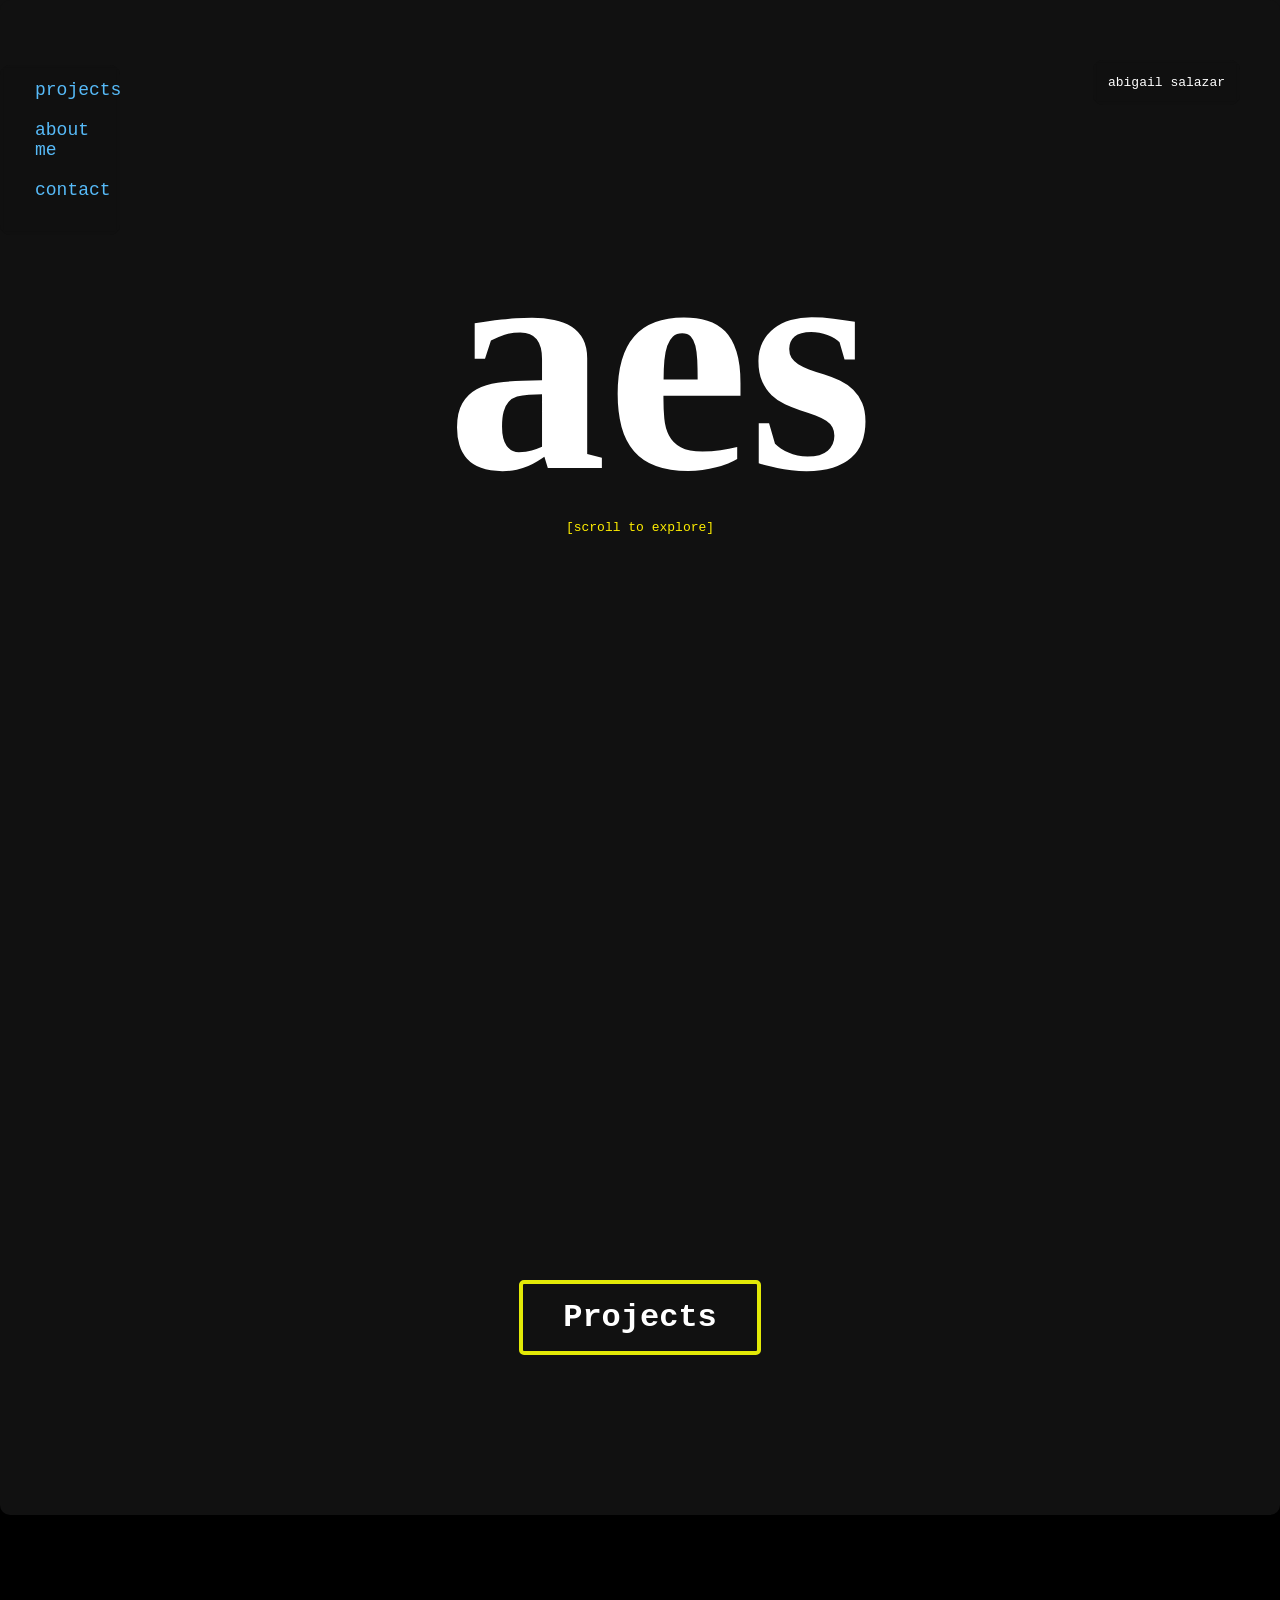
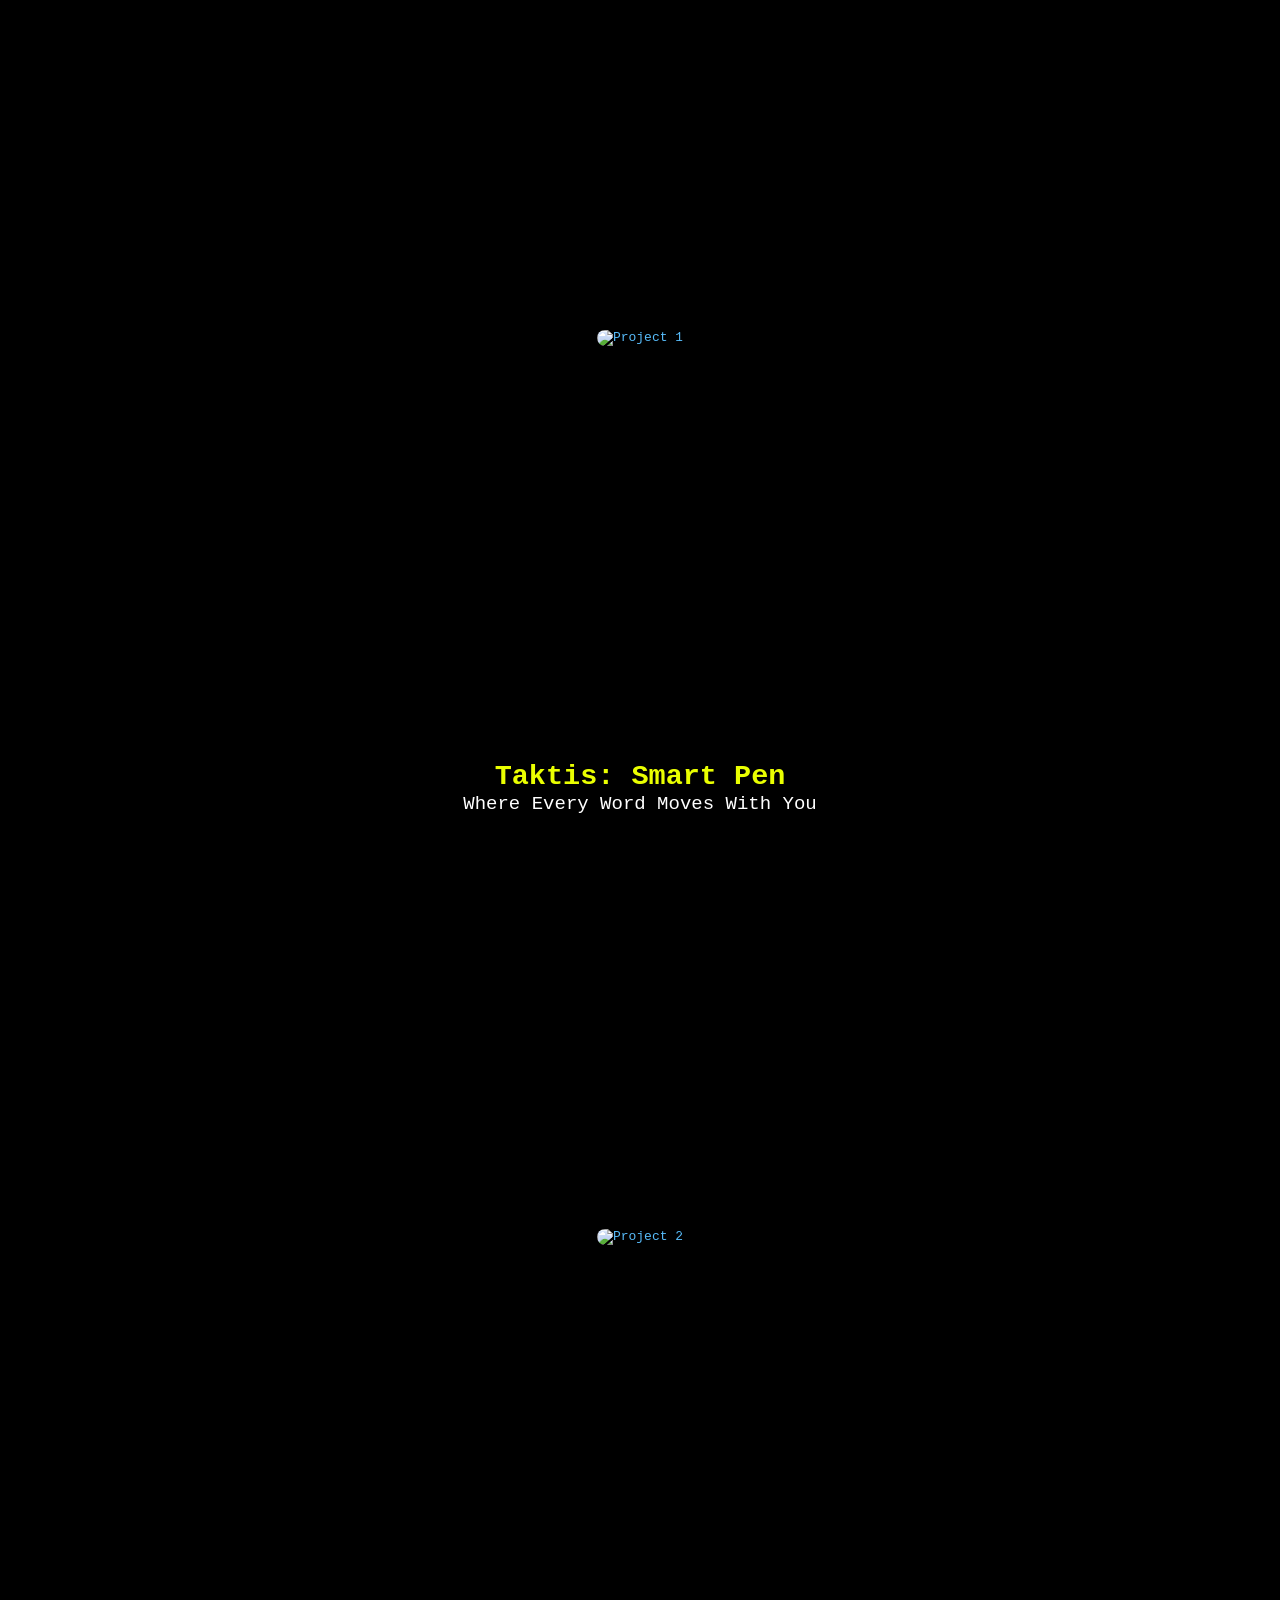
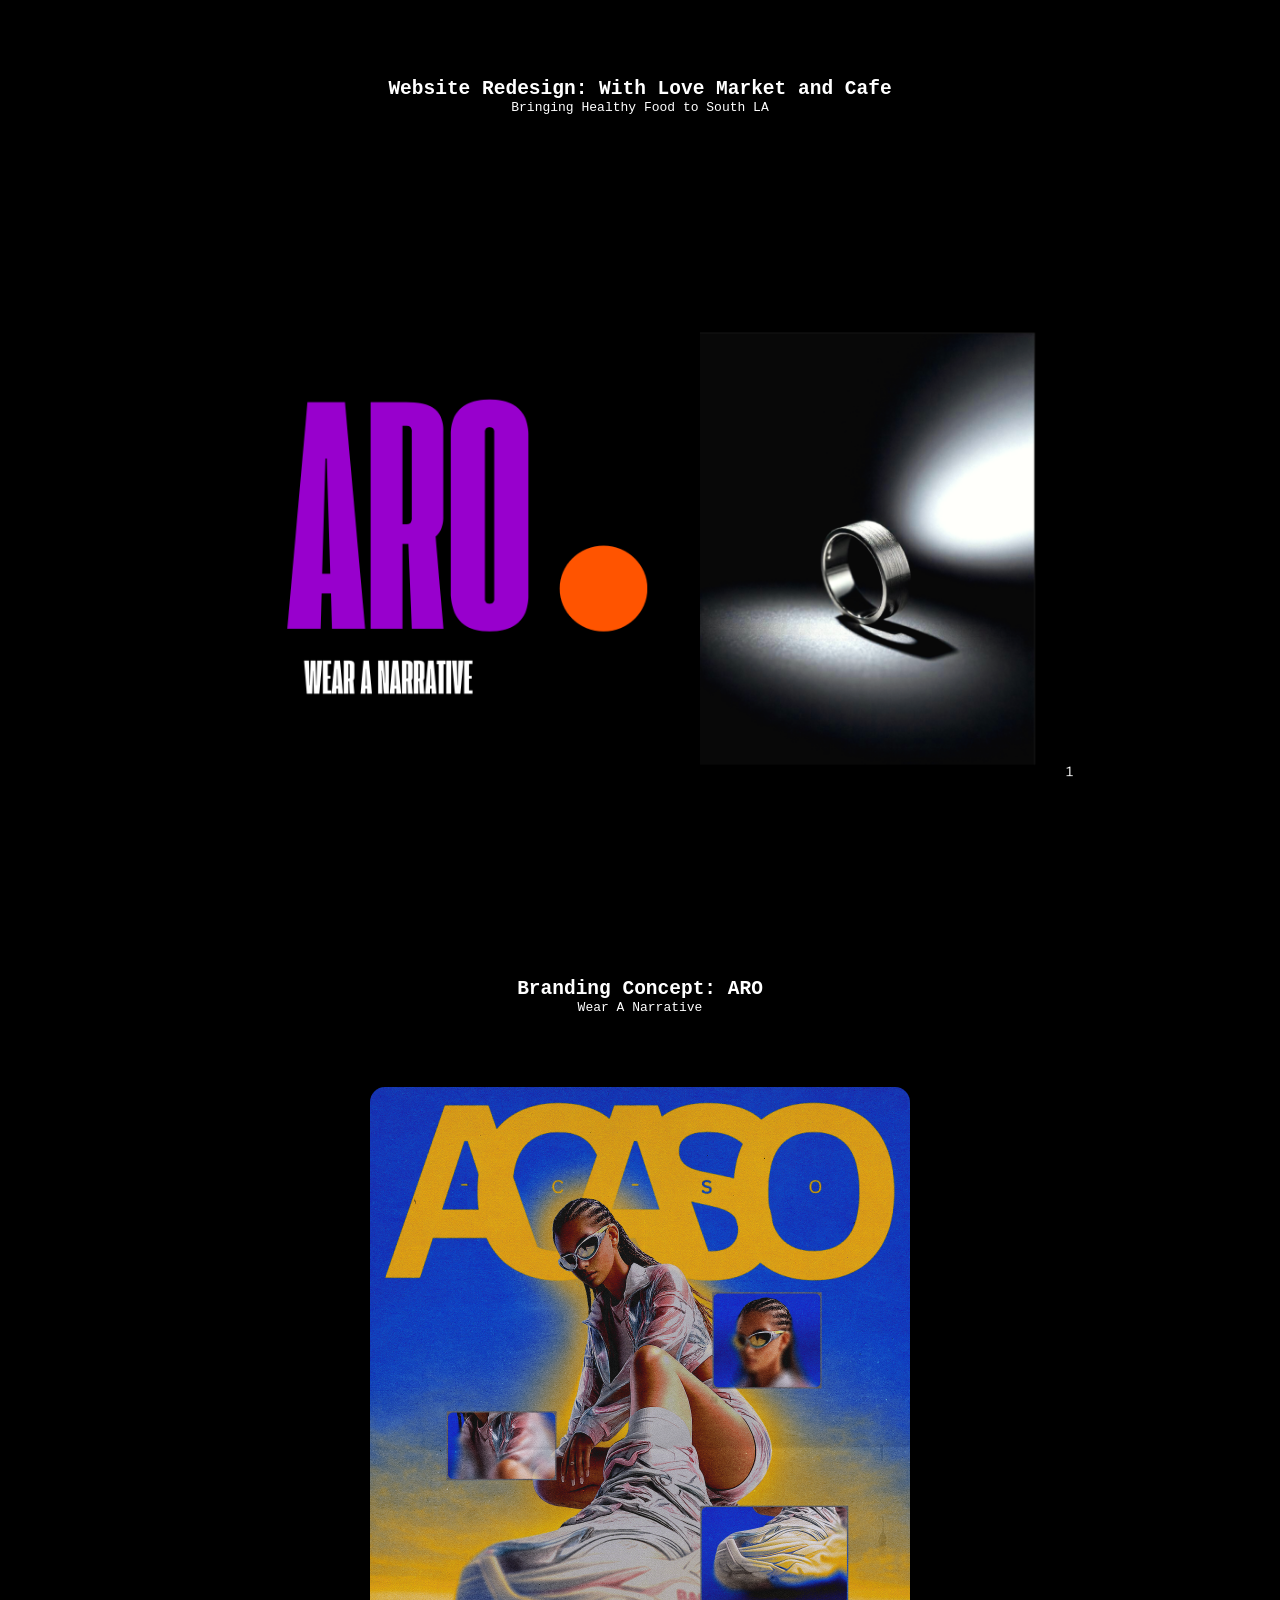
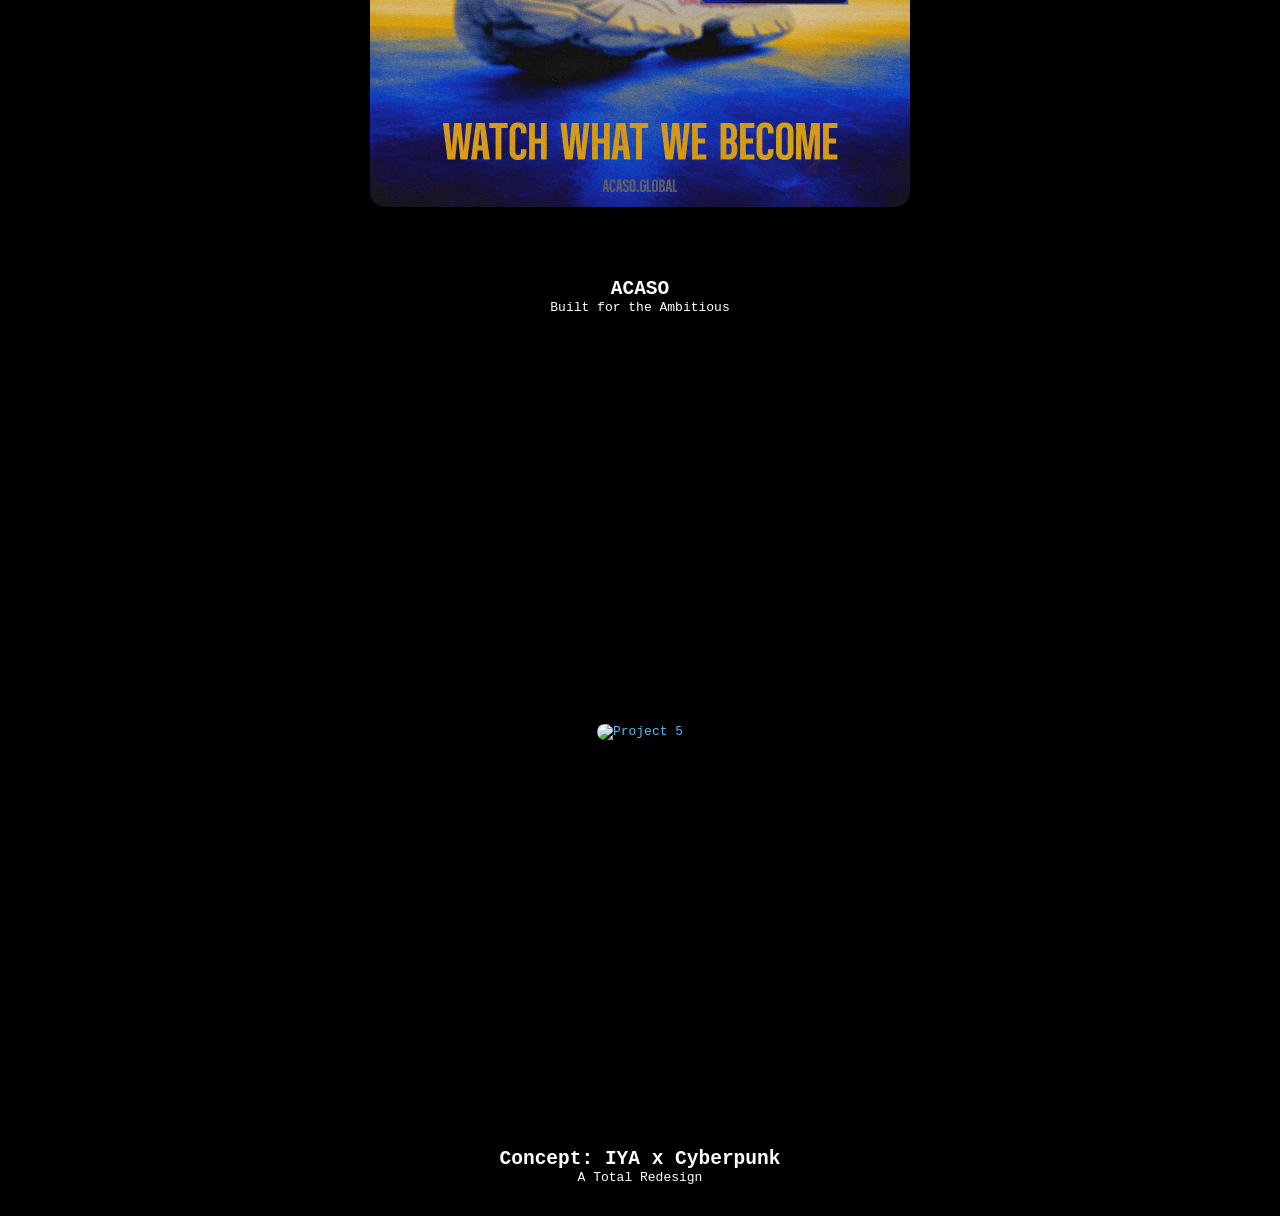
==== index.html @ 844b468b "Add files via upload" ====
<!DOCTYPE html>
<html lang="en">

<head>
  <meta charset="UTF-8" />
  <meta name="viewport" content="width=device-width, initial-scale=1.0"/>
  <title>Abigail Salazar Portfolio</title>
  <link rel="stylesheet" href="midtermattempt2.css"/>
</head>

<body>

  <!-- Background decoration -->
  <div class="decorcontainer"></div>

  <!-- Main container -->
  <div class="container">

    <!-- Top Bar -->
    <div class="top-bar">
      <div class="name">abigail salazar</div>
    </div>

    <!-- Layout -->
    <div class="layout">

      <!-- Sidebar -->
      <aside class="sidebar">
        <nav>
          <ul>
            <li><a href="#projects">projects</a></li>
            <li><a href="aboutme_midtermattempt2.html">about me</a></li>
            <li><a href="contact_midtermattempt2.html">contact</a></li>
          </ul>
        </nav>
      </aside>

      <!-- Main Content -->
      <main class="content">

        <!-- Hero -->
        <section class="hero">
          <h1 class="hero-text">
            <span>a</span>
            <span>e</span>
            <span>s</span>
          </h1>
          <p class="scroll-text">[scroll to explore]</p>
        </section>

        <!-- Projects Header -->
        <section class="projects">
          <div class="section-header">
            <h2>Projects</h2>
          </div>
        </section>

      </main>
    </div>
  </div>

  <!-- Fullscreen Projects -->
  <div class="projects-container">

    <section class="project-slide">
      <a class="project-slide img" href="taktisinfopage.html">
        <img src="taktis.png" alt="Project 1">
      </a>
      <div class="project-info">
        <h2>Taktis: Smart Pen</h2>
        <p>Where Every Word Moves With You</p>
      </div>
    </section>

    <section class="project-slide">
      <a class="project-slide img" href="withloveinfopage.html">
      <img src="withlove.png" alt="Project 2">
      </a>
      <div class="project-info-2">
        <h2>Website Redesign: With Love Market and Cafe</h2>
        <p>Bringing Healthy Food to South LA </p>
      </div>
    </section>


    <section class="project-slide">
      <a class="project-slide img" href="aroinfopage.html">
      <img src="aro.png" alt="Project 3">
    </a>
      <div class="project-info-3">
        <h2>Branding Concept: ARO</h2>
        <p>Wear A Narrative </p>
      </div>
    </section>


    <section class="project-slide">
      <a class="project-slide img" href="acasoinfopage.html">
      <img src="acasobekai.png" alt="Project 4">
    </a>
      <div class="project-info-4">
        <h2>ACASO</h2>
        <p>Built for the Ambitious</p>
      </div>
    </section>

    <section class="project-slide">
      <a class="project-slide img" href="iyacyberpunkinfopage.html">
      <img src="CyberPunkIYA2.mov" alt="Project 5">
    </a>
      <div class="project-info-5">
        <h2>Concept: IYA x Cyberpunk</h2>
        <p>A Total Redesign</p>
      </div>
    </section>

  </div>

  <script src="midtermattempt2.js"></script>

</body>
</html>
---- midtermattempt2.css ----
@font-face {
  font-family: "ciscela";
  src: url("Ciscela-Regular.woff2") format("woff2");
  font-weight: normal;
  font-style: normal;
}

body {
  height: 200%;
  font-family: monospace;
  background-color: black;
  scroll-snap-type: y mandatory;
}

* {
  margin: 0;
  padding: 0;
  box-sizing: border-box;
}

html{
scroll-behavior: smooth;
}

/* Layout structure */
.layout {
  display: flex;
}

header{
  background-color: #111;
  color: white;
}

.name {
  color: white;
  white-space: nowrap;
  position: fixed;

  background: rgba(17, 17, 17, 0.2);
  backdrop-filter: blur(2px);
  -webkit-backdrop-filter: blur(2px);

  padding: 15px;
  border-radius: 10px;
}


.top-bar {
  display: flex;
  justify-content: flex-end;
  margin-bottom: 20px;

}

.container {
    width: 100%;
    margin: 0px auto;
    padding: 60px 40px 120px 40px; /* extra bottom padding for hero pseudo-elements */
    background-color: #111;
    position: relative;
    z-index: 1;
    border-radius: 10px;
  }


  .content {
   
      width: 100%;
      margin-left: 0;
      padding-left: 0;
    
  }



ul {
  list-style-type: none;
}

p{
  color: white;
}

.decorcontainer {
  position: fixed;
  inset: 0;
  z-index: -1;
  background-image: url("./darkergray.png");
  background-size: cover;
  background-position: center;
  background-repeat: no-repeat;
  }

/* Updated SIDEBAR */
.sidebar {
  font-family: monospace;
  font-size: 18px;
  font-weight: 500;
    position: fixed;
    left: 0px;
    top: 65px;
    width: 120px;
    z-index: 10;

    background: rgba(17, 17, 17, 0.2);
    backdrop-filter: blur(2px);
    -webkit-backdrop-filter: blur(2px);
  
    padding: 15px;
    border-radius: 10px;
  
}


.sidebar ul {
  list-style: none;
  padding: 0;
  margin: 0;
}

.sidebar li {
  margin-bottom: 20px;
  margin-left: 20px;
  color: #57bbf9;
  cursor: pointer;
}

a {
  text-decoration: none; 
  color: #57bbf9;      
}

a:hover {
  color: white;
}

/* HAMBURGER */
.hamburger {
  display: none;
  font-size: 22px;
  color: #57bbf9;
  cursor: pointer;
  margin-left: 10px;
}

/* collapsed sidebar */
.sidebar.collapsed {
  width: 60px;
  padding: 10px;
}

/* hide menu when collapsed */
.sidebar.collapsed .sidebar-menu {
  display: none;
}

/* show hamburger when collapsed */
.sidebar.collapsed .hamburger {
  display: block;
}

/* when menu is opened */
.sidebar.open .sidebar-menu {
  display: block;
  margin-top: 10px;
}

.hero {
  min-height: 100vh;
  display: flex;
  flex-direction: column;
  align-items: center;
  justify-content: flex-start;
  padding-top: 120px;
  text-align: center;
}

.hero-text {
  font-family: "ciscela";
  position: relative;
  font-size: 320px;
  color: white;
  line-height: 1;
  margin: 0;
  text-align: center;
  letter-spacing: -40px; /* this should help us pull the letters closer when they're falling or performing the animation */
  
}



.scroll-text {
  color: #ffee00;
  margin: 0;               /* p.s. this removes default margins */
  text-align: center;
}










/*Trying to make each letter fall*/

.hero-text span {
  display: inline-block;
  opacity: 0;
  transform: translateY(-200px) rotate(-20deg);
  animation: fall 1s ease forwards;
}

/* delay each letter */
.hero-text span:nth-child(1) {
  animation-delay: 0.1s;
}

.hero-text span:nth-child(2) {
  animation-delay: 0.3s;
}

.hero-text span:nth-child(3) {
  animation-delay: 0.5s;
}

/* falling animation */
@keyframes fall {
  0% {
    opacity: 0;
    transform: translateY(-200px) rotate(-20deg);
  }

  60% {
    transform: translateY(20px) rotate(10deg);
  }

  100% {
    opacity: 1;
    transform: translateY(0) rotate(0);
  }
}


























/* Projects Header section */
.projects {
  margin-top: 300px; /* space from hero section or text */
  display: flex;
  flex-direction: column;
  align-items: center; /* center horizontally */
}

/* Section header with yellow border */
.section-header {
  border: 4px solid #e2e907; 
  padding: 15px 40px;
  border-radius: 5px;
  display: inline-block;   /* this helps us shrink it to fit the context  */
  text-align: center;      /* this centers text inside box */
  margin-bottom: 40px;
  background-color: transparent; /* no fill */
}

/* Section header text -- PROJECTS HEADER*/
.section-header h2 {
  margin: 0;
  color: #ffffff;   /* yellow text */
  font-size: 32px;
  font-weight: bold;
}


/*  FULLSCREEN */
.projects-container {
  width: 100%;
}

/* each project */
.project-slide {
  display: flex;
  flex-direction: column;
  height: 100vh;
  width: 100%;
  position: relative;
  scroll-snap-align: start;
  display: flex;
  align-items: center;
  justify-content: center;
}

/* project image */
.project-slide img {
  max-width: 75%; /*don’t let it get wider than 75% of the slide*/
  max-height: 80vh; /*this says "don’t let it get taller than 80% of the screen". This should help us by preventing larger images from "spilling" onto the other ones. */
  width: auto; /*let the browser calculate the natural width*/
  height: auto; /*let the browser calculate the natural width*/
  object-fit: contain;
  overflow: hidden;
  border-radius: 15px;
  transition: transform 0.6s ease, box-shadow 0.6s ease;
  display: block;
}

.portfolio-grid a {
  display: inline-block;
  width: fit-content;
}


/* text underneath slides*/
.project-info {
  bottom: 10px;
  left: 600px;
  z-index: 2;
  color: rgb(234, 255, 0);
  font-size: 19px;
  text-align: center;
  max-width: 75%;

}

.project-info-2 {
  bottom: 20px;
  left: 550px;
  color: white;
  margin-top: 20px;
  text-align: center;
  max-width: 75%;

}

.project-info-3 {
  bottom: 10px;
  left: 580px;
  color: white;
  text-align: center;
  max-width: 75%;

}

.project-info-4 {
  bottom: 10px;
  left: 580px;
  color: white;
  text-align: center;
  max-width: 75%;

}

.project-info-5 {
  margin-bottom: 30px;
  bottom: 15px;
  left: 580px;
  color: white;
  text-align: center;
  max-width: 75%;

}


/* CONTACT PAGE */

#contactpagebody {
  background-color: #111;
}

#connectpagetext{
  margin-top: 400px;
  text-align: center;
  font-size: 120px;
  font-family: monospace;
  color: #ffffff;
}

#letscollaborate {
  font-weight: 600;
  font-family: monospace;
  font-size: 40px;
  margin-left: 80px;
  
}

#socials{
  font-weight: 300;
  font-family: monospace;
  font-size: 40px;
  margin-left: 80px;
}

.aboutmeinfo {
  font-weight: 300;
  font-family: monospace;
  font-size: 15px;
  margin-left: 80px;
  margin-top: 30px;
  margin-bottom: 90px;
  width: 800px;
}


/*ABOUT ME PAGE */ 




.skill {
  display: flex;            /* horizontal layout */
  justify-content: flex-start; /* left align everything */
  gap: 100px;                /* horizontal gap between name and description */
  align-items: center;      /* vertical align center */
  margin-bottom: 20px;      /* vertical spacing between skills */
  font-weight: 80;
  font-family: monospace;
  font-size: 25px;
  margin-left: 80px;
  margin-top: 50px;
  font-style: italic;
  width: 1300px;
}

.skill-name {
  
  font-weight: bold;
  color: #fff;
  min-width: 200px; /* optional: makes all names align neatly */
}

.skill-desc {
  color: #ccc;
  flex: 1; /* description takes remaining space */
  font-size: 15px;
  margin-bottom:50px ;  
}

.skill-number {
  font-size: 0.8rem;
  color: #57bbf9;
  width: 25px;
  text-align: right;
  margin-right: 10px;
}

hr{
  width: 1400px;
  margin-left: 40px;
  margin-right: 40px;
}


.hero2 {
  min-height: 80vh;
  display: flex;
  flex-direction: column;
  align-items: center;
  justify-content: flex-start;
  padding-top: 120px;
  text-align: center;
}

.hero2-text {
  font-family: "ciscela";
  position: relative;
  font-size: 120px;
  color: white;
  line-height: 1;
  margin: 0;
  text-align: center;
  letter-spacing: -15px; /* this should help us pull the letters closer when they're falling or performing the animation */
  
}
/*Trying to make each letter fall*/

.hero2-text span {
  display: inline-block;
  opacity: 0;
  transform: translateY(-200px) rotate(-20deg);
  animation: fall 1s ease forwards;
}

/* delay each letter */
.hero2-text span:nth-child(1) {
  animation-delay: 0.1s;
}

.hero2-text span:nth-child(2) {
  animation-delay: 0.3s;
}

.hero2-text span:nth-child(3) {
  animation-delay: 0.5s;
}

.hero2-text span:nth-child(4) {
  animation-delay: 0.7s;
}

.hero2-text span:nth-child(5) {
  animation-delay: 0.9s;
}

.hero2-text span:nth-child(6) {
  animation-delay: 1.1s;
}

.hero2-text span:nth-child(7) {
  animation-delay: 1.3s;
}

.hero2-text span:nth-child(8) {
  animation-delay: 1.5s;
}

.hero2-text span:nth-child(9) {
  animation-delay: 1.7s;
}

.hero2-text span:nth-child(10) {
  animation-delay: 1.9s;
}

.hero2-text span:nth-child(11) {
  animation-delay: 0.5s;
}

.hero2-text span:nth-child(12) {
  animation-delay: 0.9s;
}

/* falling animation */
@keyframes fall {
  0% {
    opacity: 0;
    transform: translateY(-200px) rotate(-20deg);
  }

  60% {
    transform: translateY(20px) rotate(10deg);
  }

  100% {
    opacity: 1;
    transform: translateY(0) rotate(0);
  }
}

.scroll-text-2 {
  font-size: 20px;
  margin-top: 25px;
  color: #ffee00;
  text-align: center;
}










#email {
  margin-left: 80px;
  margin-top: 8px;
  font-size: 45px;
  color: white;
  text-decoration: none;
  position: relative;
  display: inline-block;
  transition: color 0.3s ease;
  font-style: italic;
}

/* sliding underline */
#email::after {
  content: "";
  position: absolute;
  left: 0;
  bottom: -5px;
  width: 0;
  height: 3px;
  background: white;
  transition: width 0.4s ease;
}

/* hover animation */
#email:hover {
  color: #57bbf9;
}

#email:hover::after {
  width: 100%;
}










/*PLAYGROUND CSS START*/


/*FUN GAME CSS PAGE START*/
.wrapper {
  position: absolute;
  width: 90%;
  max-width: 37em;
  background-color: #5C80BC ;
  padding: 7em 3em;
  position: absolute;
  transform: translate(-50%, -50%);
  top: 50%;
  left: 50%;
  text-align: center;
  border-radius: 1em;
  z-index: 1;
  margin-top: 200px;

}





#letter-container {
  display: flex;
  flex-wrap: wrap;
  gap: 0.8em 0.4em;
  justify-content: center;
  margin-top: 2em;
}

#letter-container button {
  background-color: #ffffff;
  border: 2px solid #7786f5;
  color: #7786f5;
  outline: none;
  border-radius: 0.3em;
  cursor: pointer;
  height: 3em;
  width: 3em;
}

#letter-container .correct {
  background-color: #008000;
  color: #ffffff;
  border: 2px solid #008000;
}
#letter-container .incorrect {
  background-color: #8a8686;
  color: #ffffff;
  border: 2px solid #8a8686;
}
.hint-ref {
  margin-bottom: 1em;
}
.hint-ref span {
  font-weight: 600;
}
#chanceCount {
  margin: 1em 0;
  position: absolute;
  top: 0.62em;
  right: 2em;
}
#word {
  font-weight: 600;
  margin: 1em 0 2em 0;
}
#word span {
  text-transform: uppercase;
  font-weight: 400;
}
.hide {
  display: none;
}



/*DOWNLOAD BUTTONS*/

.btn {
  background-color:#32affc;
  border: none;
  color: white;
  padding: 12px 30px;
  cursor: pointer;
  font-size: 20px;
  text-decoration: none;
  display: inline-block;
}

/* Darker background on mouse-over */
.btn:hover {
  background-color: RoyalBlue;
}



/* TAKTIS PAGE */

/* HERO */
.taktishero {
  height: 80vh;
  background: url('hero.jpg') center/cover no-repeat;
  display: flex;
  justify-content: center;
  align-items: center;
  text-align: center;
  color: white;
}

.taktishero h1 {
  font-size: 4rem;
  margin-bottom: 0.5rem;
}

.taktishero p {
  font-size: 1.5rem;
  font-weight: 300;
}

.herosectiondescription{
  width: 1000px;
}

/* ARO PAGE */
.arohero {
  height: 80vh;
  background: url('hero.jpg') center/cover no-repeat;
  display: flex;
  justify-content: center;
  align-items: center;
  text-align: center;
  color: white;
}

.arohero h1 {
  font-size: 4rem;
  margin-bottom: 0.5rem;
}

.arohero p {
  font-size: 1.5rem;
  font-weight: 300;
}

.herosectiondescription{
  width: 1000px;
}



/* ACASO PAGE */
/* HERO */
.acasohero {
  height: 80vh;
  background: url('hero.jpg') center/cover no-repeat;
  display: flex;
  justify-content: center;
  align-items: center;
  text-align: center;
  color: white;
}

.acasohero h1 {
  font-size: 4rem;
  margin-bottom: 0.5rem;
}

.acasohero p {
  font-size: 1.5rem;
  font-weight: 300;
}

.herosectiondescription{
  width: 1000px;
}

/* Image GRID */
.image {
  display: grid;
  grid-template-columns: repeat(auto-fit, minmax(280px, 1fr));
  gap: 2rem;
  padding: 4rem 2rem;
  background: #f7f7f7;
}

.image-card {
  background: white;
  border-radius: 12px;
  overflow: hidden;
  box-shadow: 0 4px 12px rgba(0,0,0,0.1);
  transition: transform 0.3s ease, box-shadow 0.3s ease;
  cursor: pointer;
}

.image-card:hover {
  transform: translateY(-8px);
  box-shadow: 0 8px 20px rgba(0,0,0,0.15);
}

.image-card img {
  width: 100%;
  height: 200px;
  object-fit: cover;
}

.image-card h2 {
  font-size: 1.5rem;
  margin: 1rem;
}

.image-card p {
  margin: 0 1rem 1rem;
  color: #555;
}
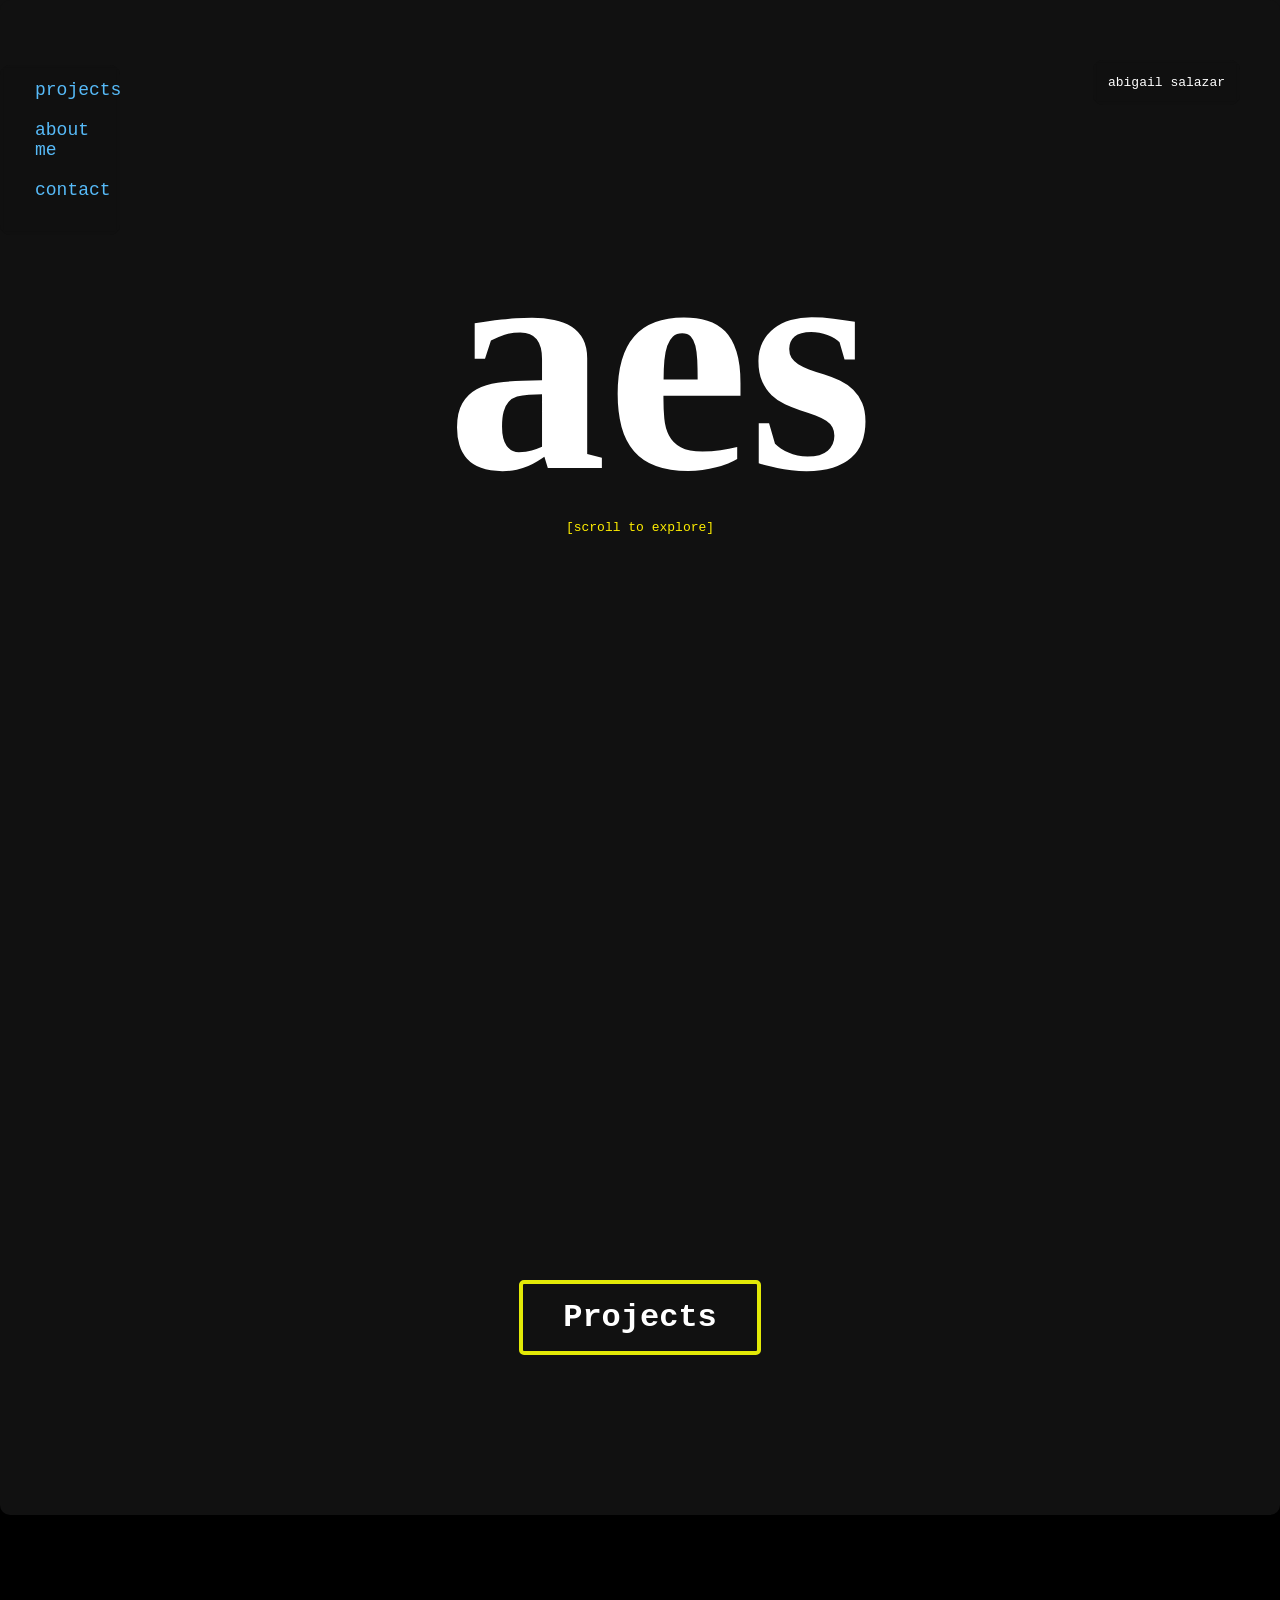
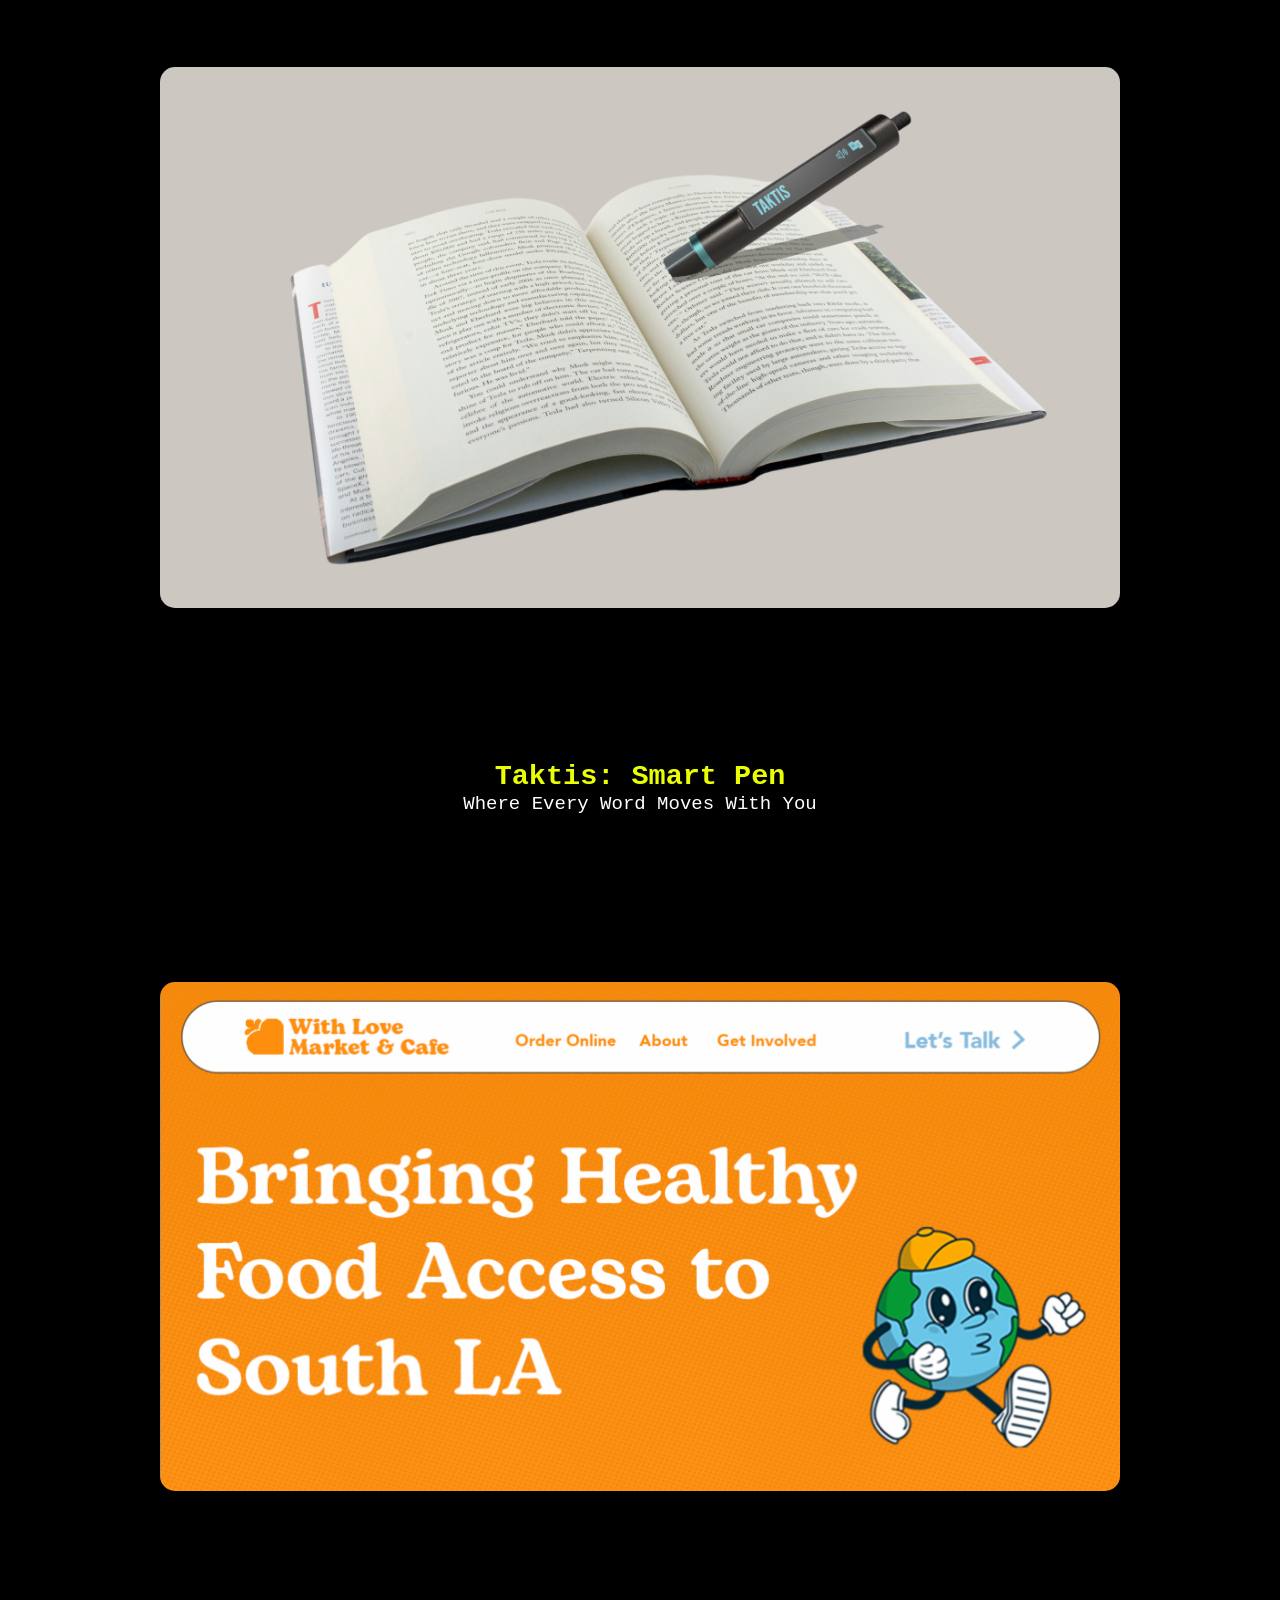
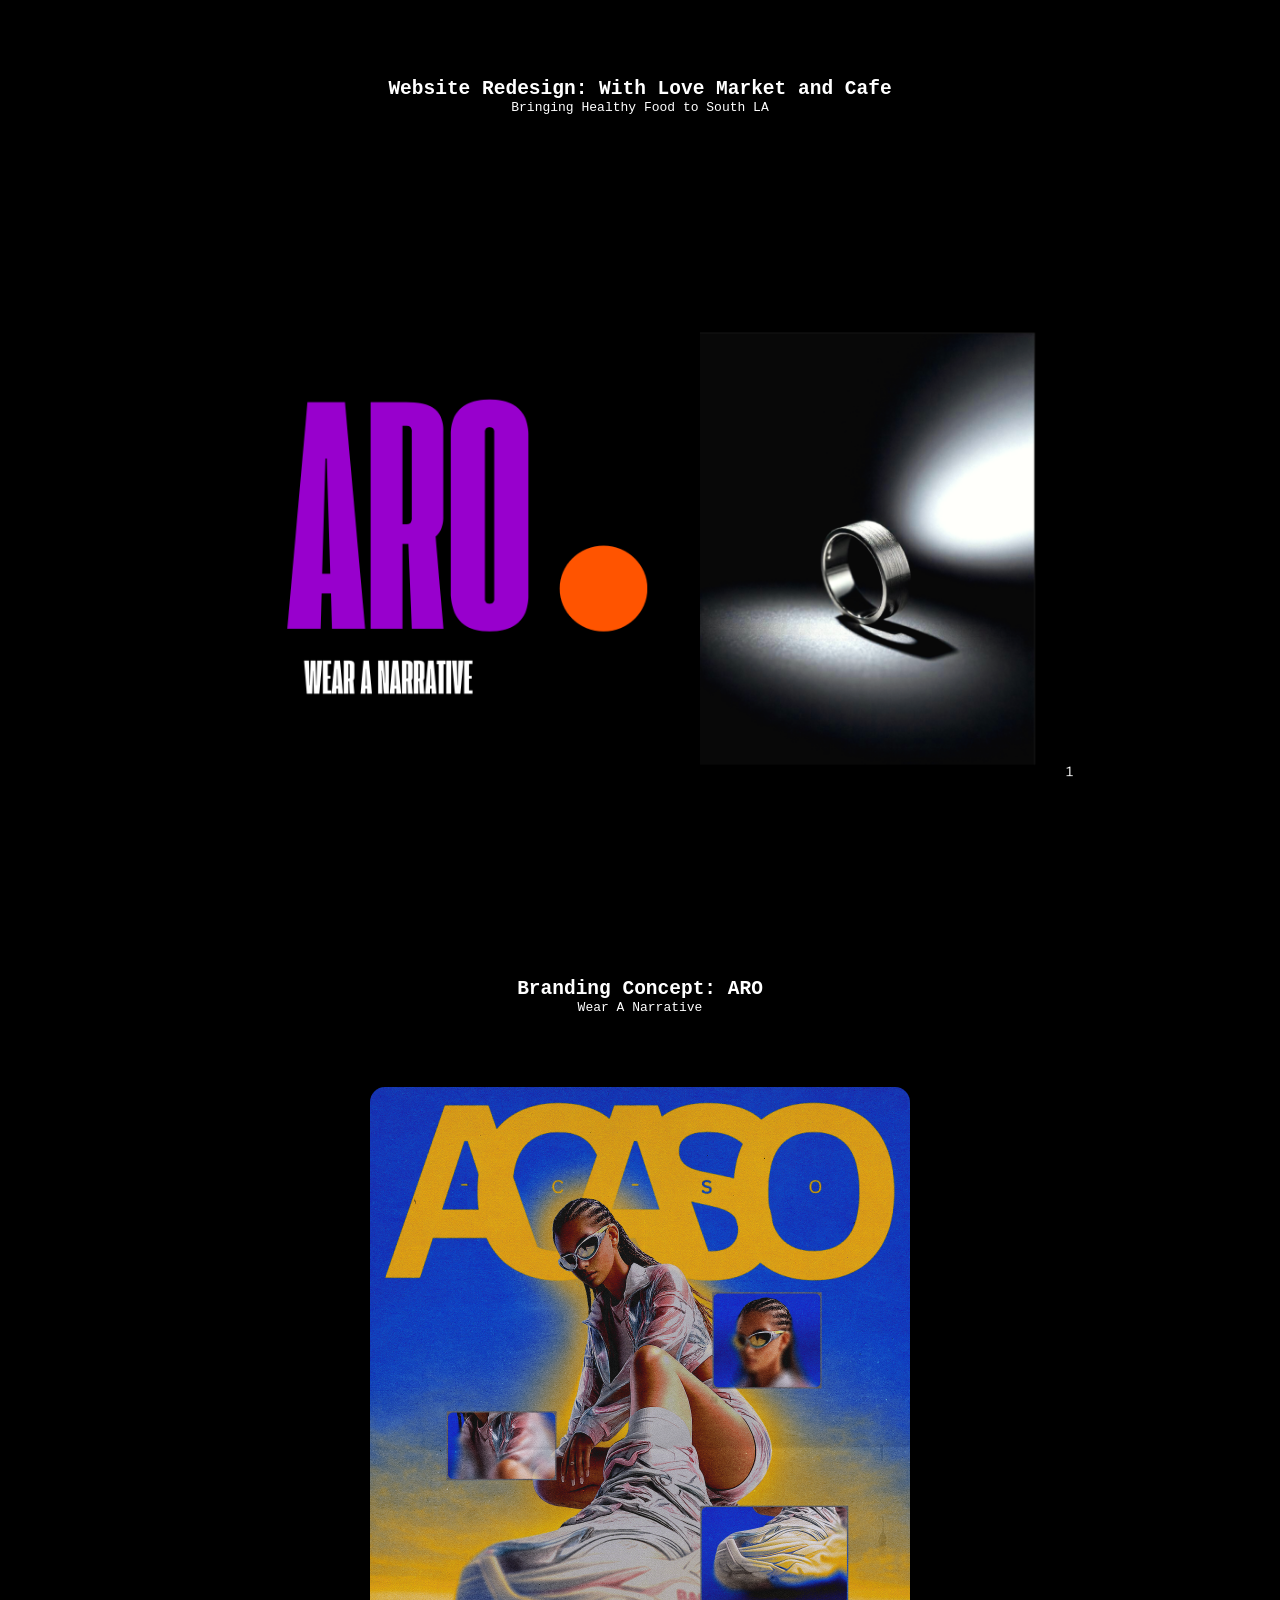
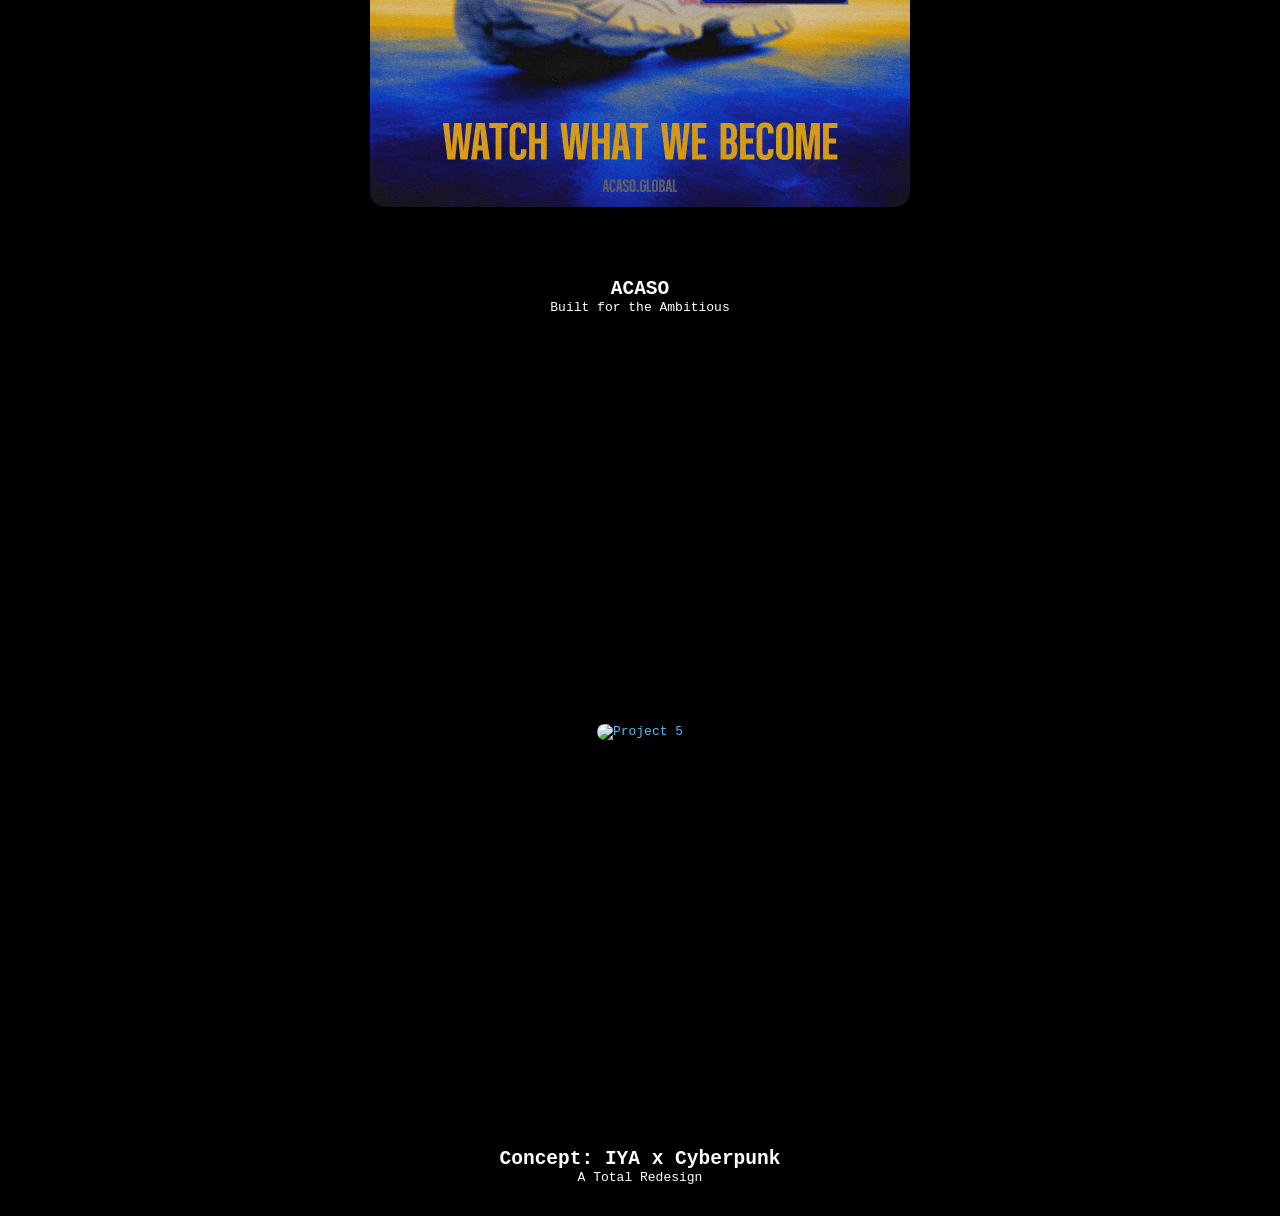
==== commit 64659777: "Add files via upload" ====
--- a/index.html
+++ b/index.html
@@ -106,7 +106,7 @@
 
     <section class="project-slide">
       <a class="project-slide img" href="iyacyberpunkinfopage.html">
-      <img src="CyberPunkIYA2.mov" alt="Project 5">
+      <img src="IYACyberPunk_smallerfile.mov" alt="Project 5">
     </a>
       <div class="project-info-5">
         <h2>Concept: IYA x Cyberpunk</h2>
